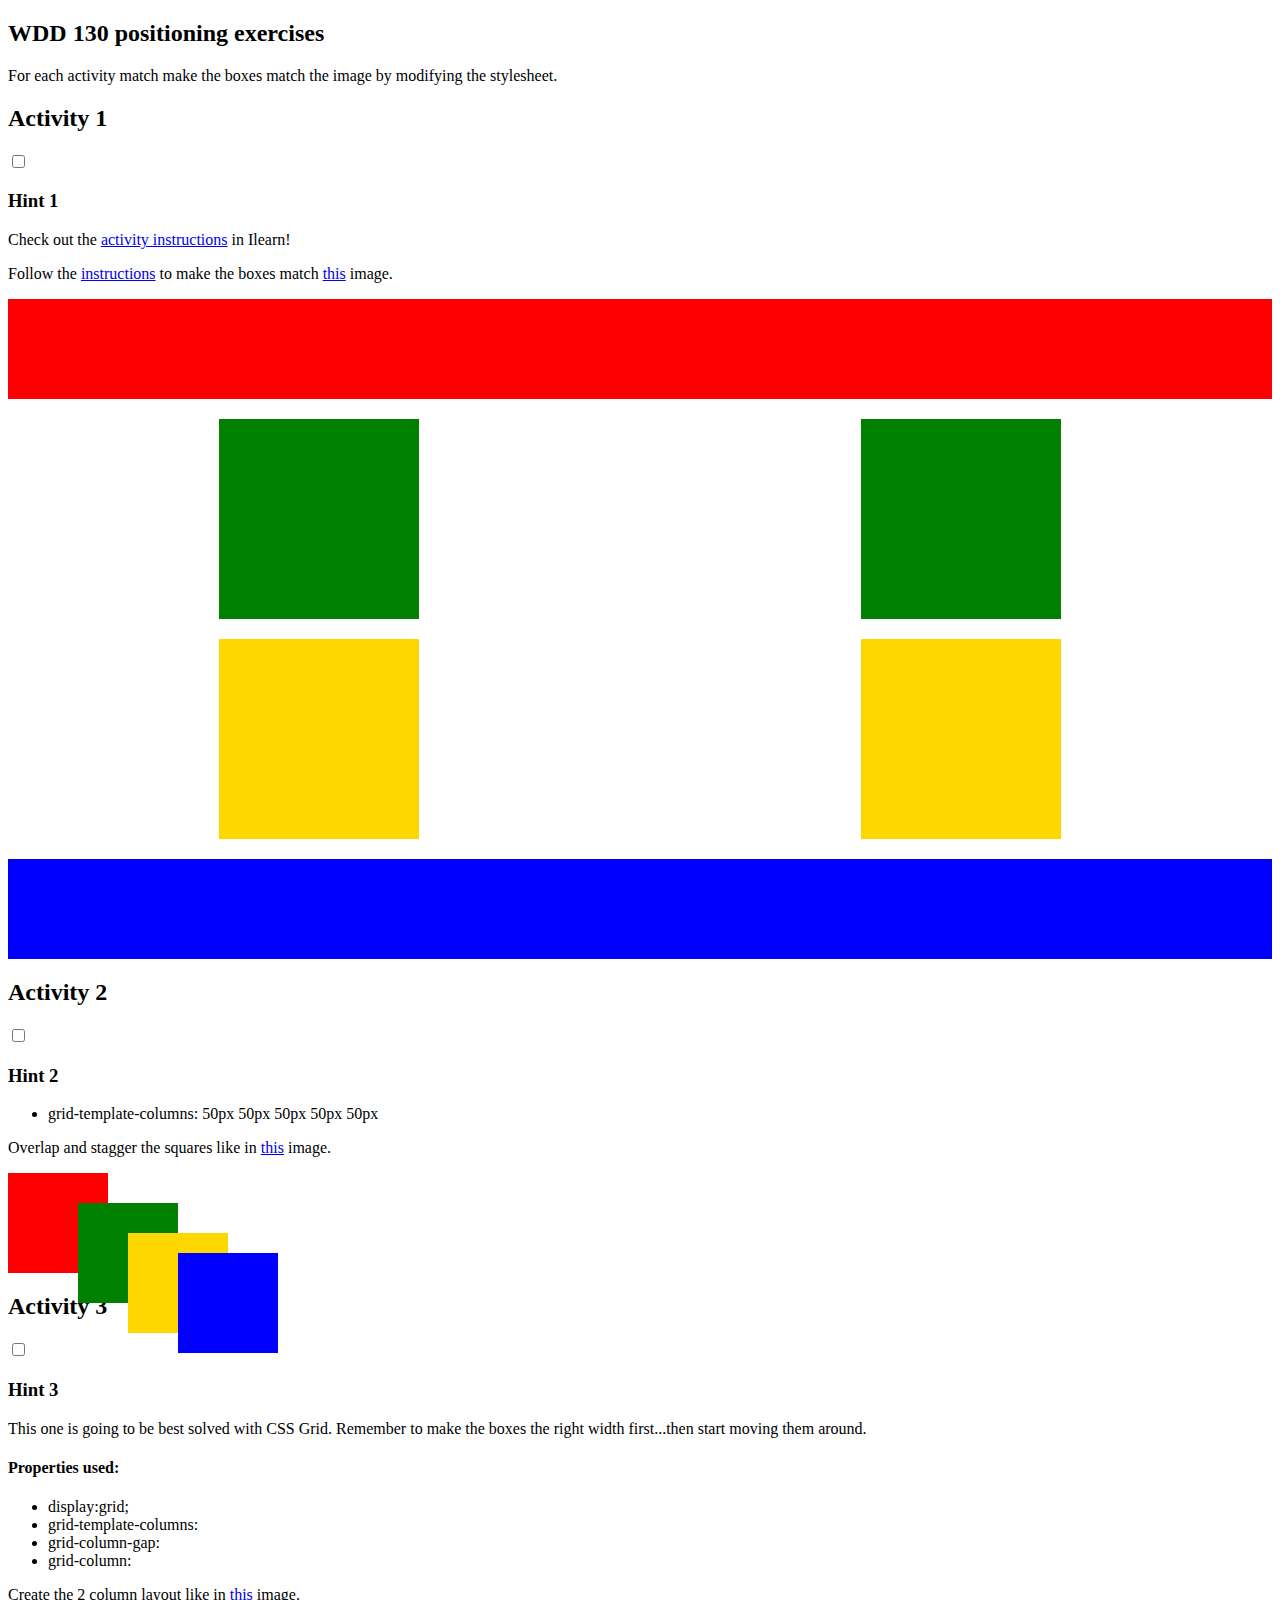
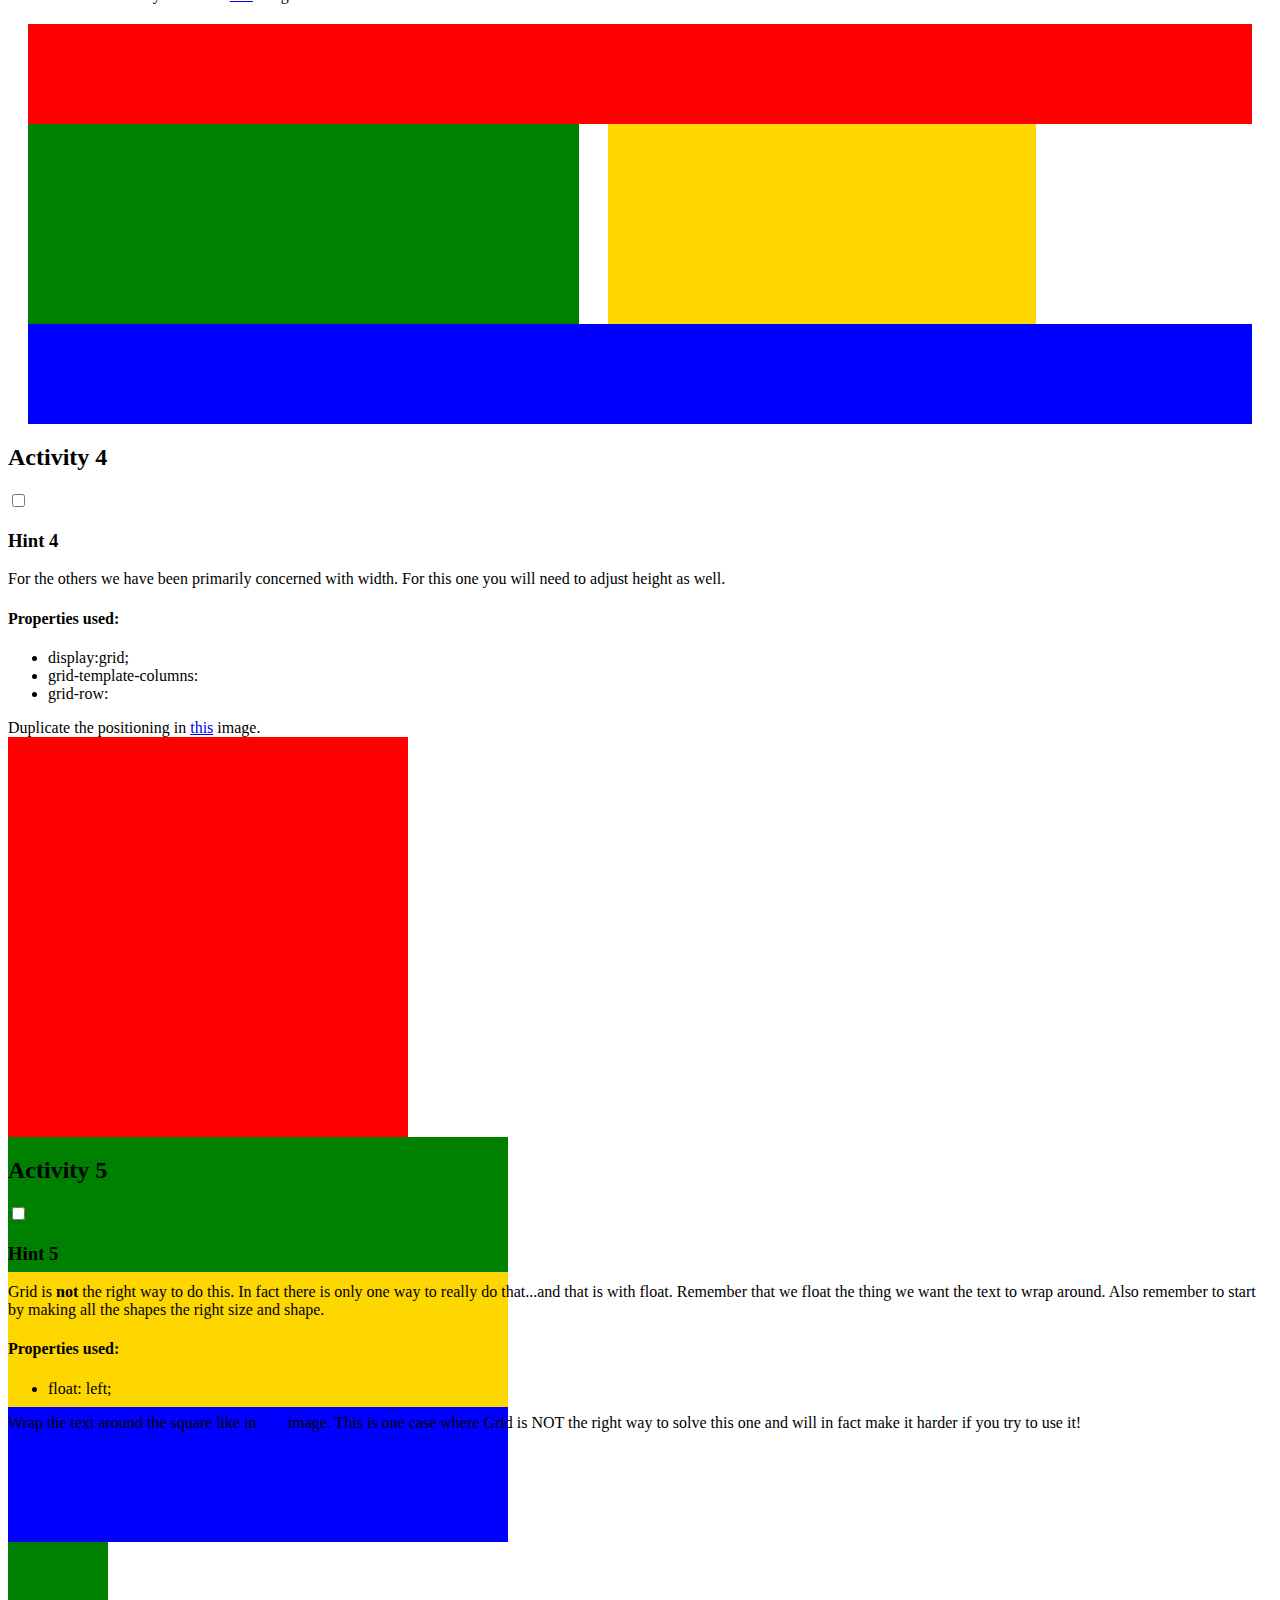
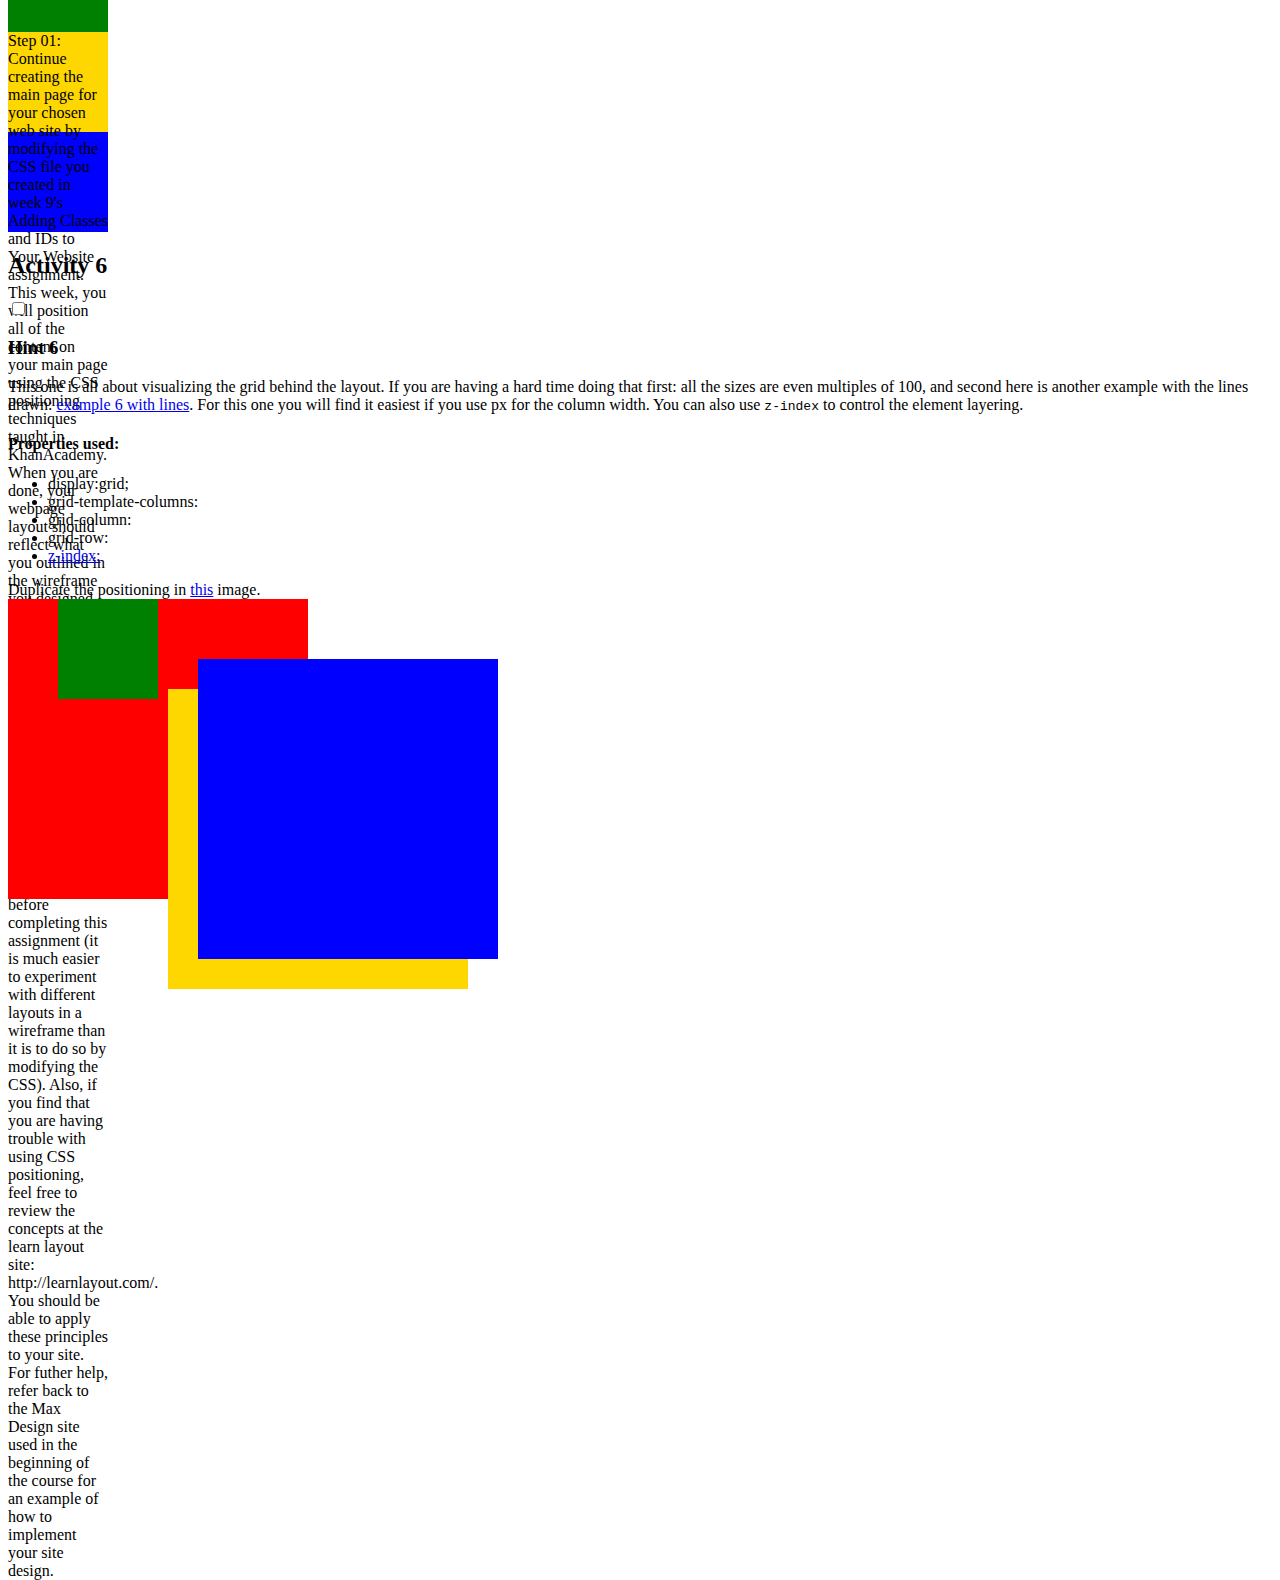
==== poitioning/positioning/positioning.html @ 3b472d66 "deleted items" ====
<!DOCTYPE html>
<html lang="en">
  <head>
    <!-- HTML - Name: positioning.html -->
    <title>Positioning Activity</title>
    <link rel="stylesheet" type="text/css" href="positionstyles.css" />
  </head>
  <body>
    <div class="activity">
      <h2>WDD 130 positioning exercises</h2>
      For each activity match make the boxes match the image by modifying the stylesheet.</div>
    <div class="activity">
      <h2>Activity 1</h2>
      <section class="hint"><input type="checkbox" ><i></i> <h3>Hint 1</h3><div><p>Check out the <a href="https://byui-wdd.github.io/wdd130/activities/w06-css-positioning.html" target="_blank">activity instructions</a> in Ilearn!</p></div></section>
      <p>Follow the <a href="https://byui-wdd.github.io/wdd130/activities/w06-css-positioning.html" target="_blank">instructions</a> to make the boxes match  <a href="https://byui-wdd.github.io/wdd130/images/example1.png" target="_blank">this</a> image.</p>
      <div class="content1" >
        <div class="red1" ></div>
        <div class="green1" ></div>
        <div class="green1" ></div>
        <div class="yellow1"></div>
        <div class="yellow1"></div>
        <div class="blue1"></div>
      </div>
    </div>
    <div class="activity">
      <h2>Activity 2</h2>
      <section class="hint"><input type="checkbox" > <h3>Hint 2</h3><i></i><div>
      <ul>
      <li>grid-template-columns: 50px 50px 50px 50px 50px </li></ul></div></section>
      <p>Overlap and stagger the squares like in <a href="https://byui-wdd.github.io/wdd130/images/example2.png" target="_blank">this</a> image.</p>
      <div class="content2" >
        <div class="red2" ></div>
        <div class="green2" ></div>
        <div class="yellow2"></div>
        <div class="blue2"></div>
      </div>
    </div>
    <div class="activity">
      <h2>Activity 3</h2>
      <section class="hint"><input type="checkbox" > <h3>Hint 3</h3><i></i><div><p>This one is going to be best solved with CSS Grid. Remember to make the boxes the right width first...then start moving them around. </p><h4>Properties used:</h4><ul><li>display:grid;</li><li>grid-template-columns:</li><li>grid-column-gap:</li>
        <li>grid-column:</li>  </ul></div></section>
      Create the 2 column layout like in <a href="https://byui-wdd.github.io/wdd130/images/example3.png" target="_blank">this</a>  image.
      <div class="content3" >
        <div class="red3" ></div>
        <div class="green3" ></div>
        <div class="yellow3"></div>
        <div class="blue3"></div>
      </div>
    </div>
    <div class="activity">
      <h2>Activity 4</h2>
      <section class="hint"><input type="checkbox" > <h3>Hint 4</h3><i></i><div><p>For the others we have been primarily concerned with width. For this one you will need to adjust height as well. </p><h4>Properties used:</h4><ul><li>display:grid;</li><li>grid-template-columns:</li><li>grid-row:</li></ul></div></section>
      Duplicate the positioning in <a href="https://byui-wdd.github.io/wdd130/images/example4.png" target="_blank">this</a> image. 
      <div class="content4" >
        <div class="red4" ></div>
        <div class="green4" ></div>
        <div class="yellow4"></div>
        <div class="blue4"></div>
      </div>
    </div>

    <div class="activity">
      <h2>Activity 5</h2>
      <section class="hint"><input type="checkbox" > <h3>Hint 5</h3><i></i><div><p>Grid is <strong>not</strong> the right way to do this.  In fact there is only one way to really do that...and that is with float. Remember that we float the thing we want the text to wrap around.  Also remember to start by making all the shapes the right size and shape.</p><h4>Properties used:</h4><ul><li>float: left;</li></ul></div></section>
      Wrap the text around the square like in <a href="https://byui-wdd.github.io/wdd130/images/example5.png" target="_blank">this</a> image. This is one case where Grid is NOT the right way to solve this one and will in fact make it harder if you try to use it!
      <div class="content5" >
        <div class="red5" ></div>
        <div class="green5" ></div>
        <div class="yellow5">Step 01: Continue creating the main page for your chosen web site by modifying the CSS file you created in week 9's Adding Classes and IDs to Your Website assignment. This week, you will position all of the content on your main page using the CSS positioning techniques taught in KhanAcademy. When you are done, your webpage layout should reflect what you outlined in the wireframe you designed in the assignment Your Own Site Diagram and Wireframe in week 3. <br />
          If you have changed your mind on how you want the content of your main page laid out, take an opportunity to update your wireframe before completing this assignment (it is much easier to experiment with different layouts in a wireframe than it is to do so by modifying the CSS). Also, if you find that you are having trouble with using CSS positioning, feel free to review the concepts at the learn layout site: http://learnlayout.com/. You should be able to apply these principles to your site. For futher help, refer back to the Max Design site used in the beginning of the course for an example of how to implement your site design.</div>
        <div class="blue5"></div>
      </div>
    </div>
    <div class="activity">
      <h2>Activity 6</h2>
      <section class="hint"><input type="checkbox" > <h3>Hint 6</h3><i></i><div><p>This one is all about visualizing the grid behind the layout. If you are having a hard time doing that first: all the sizes are even multiples of 100, and second here is another example with the lines drawn: <a href="https://byui-wdd.github.io/wdd130/images/example6-hint.png" target="_blank">example 6 with lines</a>. For this one you will find it easiest if you use px for the column width. You can also use <kbd>z-index</kbd> to control the element layering.    </p><h4>Properties used:</h4><ul><li>display:grid;</li><li>grid-template-columns:</li><li>grid-column:</li><li>grid-row:</li><li><a href="https://www.w3schools.com/cssref/pr_pos_z-index.asp" target="_blank">z-index:</a></li></ul></div></section>
      Duplicate the positioning in <a href="https://byui-wdd.github.io/wdd130/images/example6.png" target="_blank">this</a> image.
      <div class="content6" >
        <div class="red6" ></div>
        <div class="green6" ></div>
        <div class="yellow6"></div>
        <div class="blue6"></div>
      </div>
    </div>
  </body>
</html>
---- poitioning/positioning/positionstyles.css ----
/* CSS - Name: "positionstyles.css" */
/* Activity 1 styles */
.content1 {
  /* This is the parent of the activity 1 boxes. */
display: grid;
grid-template-columns: 1fr 1fr;
justify-items: center;
gap: 20px;
}

.red1 { 
  width: 100%; 
  height: 100px; 
  background-color: red; 
  grid-column: 1/3;

} 
.green1 {
  width: 200px; 
  height: 200px; 
  background-color: green; 

} 
.yellow1 {
  width: 200px; 
  height: 200px; 
  background-color: gold; 
} 
.blue1 {
  width: 100%; 
  height: 100px; 
  background-color: blue; 
  grid-column: 1/3;
} 

   /* Activity 2 styles */ 
   .content2 {
    /* This is the parent of the activity 2 boxes. */
    display: grid;
        grid-template-columns: repeat(4,1fr);
        grid-template-columns: 50px 50px 50px 50px;
}
.red2 {
width: 100px; 
height: 100px; 
background-color: red; 
} 
.green2 { 
width: 100px; 
height: 100px; 
background-color: green; 
position: relative;
left: 20px;
top: 30px;
 } 
.yellow2 {
width: 100px; 
height: 100px; 
background-color: gold; 
position: relative;
left: 20px;
top: 60px;
} 
.blue2 {
width: 100px; 
height: 100px; 
background-color: blue; 
position: relative;
left: 20px;
top: 80px;
} 


/* Activity 3 styles */ 
.content3 {
  /* This is the parent of the activity 3 boxes. */
  height: 400px;
  display: grid   ;
  grid-template-columns:repeat(4 1fr);
  grid-column-gap: 20px;
  grid-column: auto;
  margin: 20px;
  position: relative;
  
  
}
.red3 {
  width: 100%;
  height: 100px;  
  background-color: red;
} 
.green3 {
  width: 45%; 
  height: 200px; 
  background-color: green;
} 

.yellow3 {
  width: 35%; 
  height: 200px; 
  background-color: gold;
  position: relative;
  left: 580px;
  bottom: 200px;
}

.blue3 {
  width: 100%;
  height: 100px; 
  background-color: blue; 
  position: relative;
  bottom: 200px;
} 
/* Activity 4 styles */ 
.content4 {
  /* This is the parent of the activity 4 boxes. */
  height: 400px;
  display: grid;
  grid-template-columns: repeat(4, 1f);
  column-gap: 0px

}
.red4 {
  width: 400px; 
  height: 400px; 
  background-color: red; 
} 
.green4 {
  width: 500px; 
  height: 135px; 
  background-color: green;
} 
.yellow4 {
  width: 500px; 
  height: 135px; 
  background-color: gold;
} 
.blue4 {
  width: 500px; 
  height: 135px; 
  background-color: blue;

} 
     /* Activity 5 styles */ 
     .content5 {
      /* This is the parent of the activity 5 boxes. */
       height: 400px;
  }
  .red5 { 
  width: 100px; 
  height: 100px; 
  background-color: red; 
   } 
  .green5 { 
  width: 100px; 
  height: 100px; 
  background-color: green; 

   } 
  .yellow5 {
  width: 100px; 
  height: 100px; 
  background-color: gold; 

  } 
  .blue5 {
  width: 100px; 
  height: 100px; 
  background-color: blue; 
  }
 
/* Activity 6 styles */ 
.content6 {
  /* This is the parent of the activity 6 boxes. */
  display: grid;
        grid-template-columns: repeat(4,1fr);
        grid-template-columns: 50px 50px 50px 50px;

.red6 {
  width: 300px; 
  height: 300px; 
  background-color: red; 
} 
.green6 {
  width: 100px; 
  height: 100px; 
  background-color: green;
  

} 
.yellow6 {
  width: 300px; 
  height: 300px; 
  background-color: gold; 
  position: relative;
   left: 60px;
  top: 90px;
} 
.blue6 {
  width: 300px; 
  height: 300px; 
  background-color: blue;
  position: relative;
   left: 40px;
  top: 60px; 
} 


/* Do not make any changes below here */
.activity {
  width: 70%; 
  margin: 20px auto; 
  font-family: Arial, sans-serif; 
  border: 1px solid black; 
  padding: 10px; 
  clear:both; 
  overflow: auto;
} 

.hint {
  border: 1px solid grey;
  background: #e0e0e0;
  padding: .5em;
  position: relative;
  margin: 1em 0;
}
.hint h3 {
  margin: 0;
}
.hint:hover {
  background: #d0d0d0;
}
.hint > div {
  display: none;
}

.hint input[type=checkbox] {
  position: absolute;
  width: 100%;
  height: 100%;
  opacity: 0;
  z-index: 1;
  cursor: pointer;
}

.hint input[type=checkbox]:checked ~ div {
  display: block;
}

.hint i {
  position: absolute;
  transform: translate(-6px, 0);
  margin-top: 16px;
  right: 10px;
  top: -3px;
}
.hint i:before, .hint i:after {
  content: "";
  position: absolute;
  background-color: black;
  width: 3px;
  height: 9px;
}
.hint i:before {
  transform: translate(2px, 0) rotate(45deg);
}
.hint i:after {
  transform: translate(-2px, 0) rotate(-45deg);
}

.hint input[type=checkbox]:checked ~ i:before {
  transform: translate(-2px, 0) rotate(45deg);
}
.hint input[type=checkbox]:checked ~ i:after {
  transform: translate(2px, 0) rotate(-45deg);
}
.hint a {
  position: relative;
  z-index: 1;
}
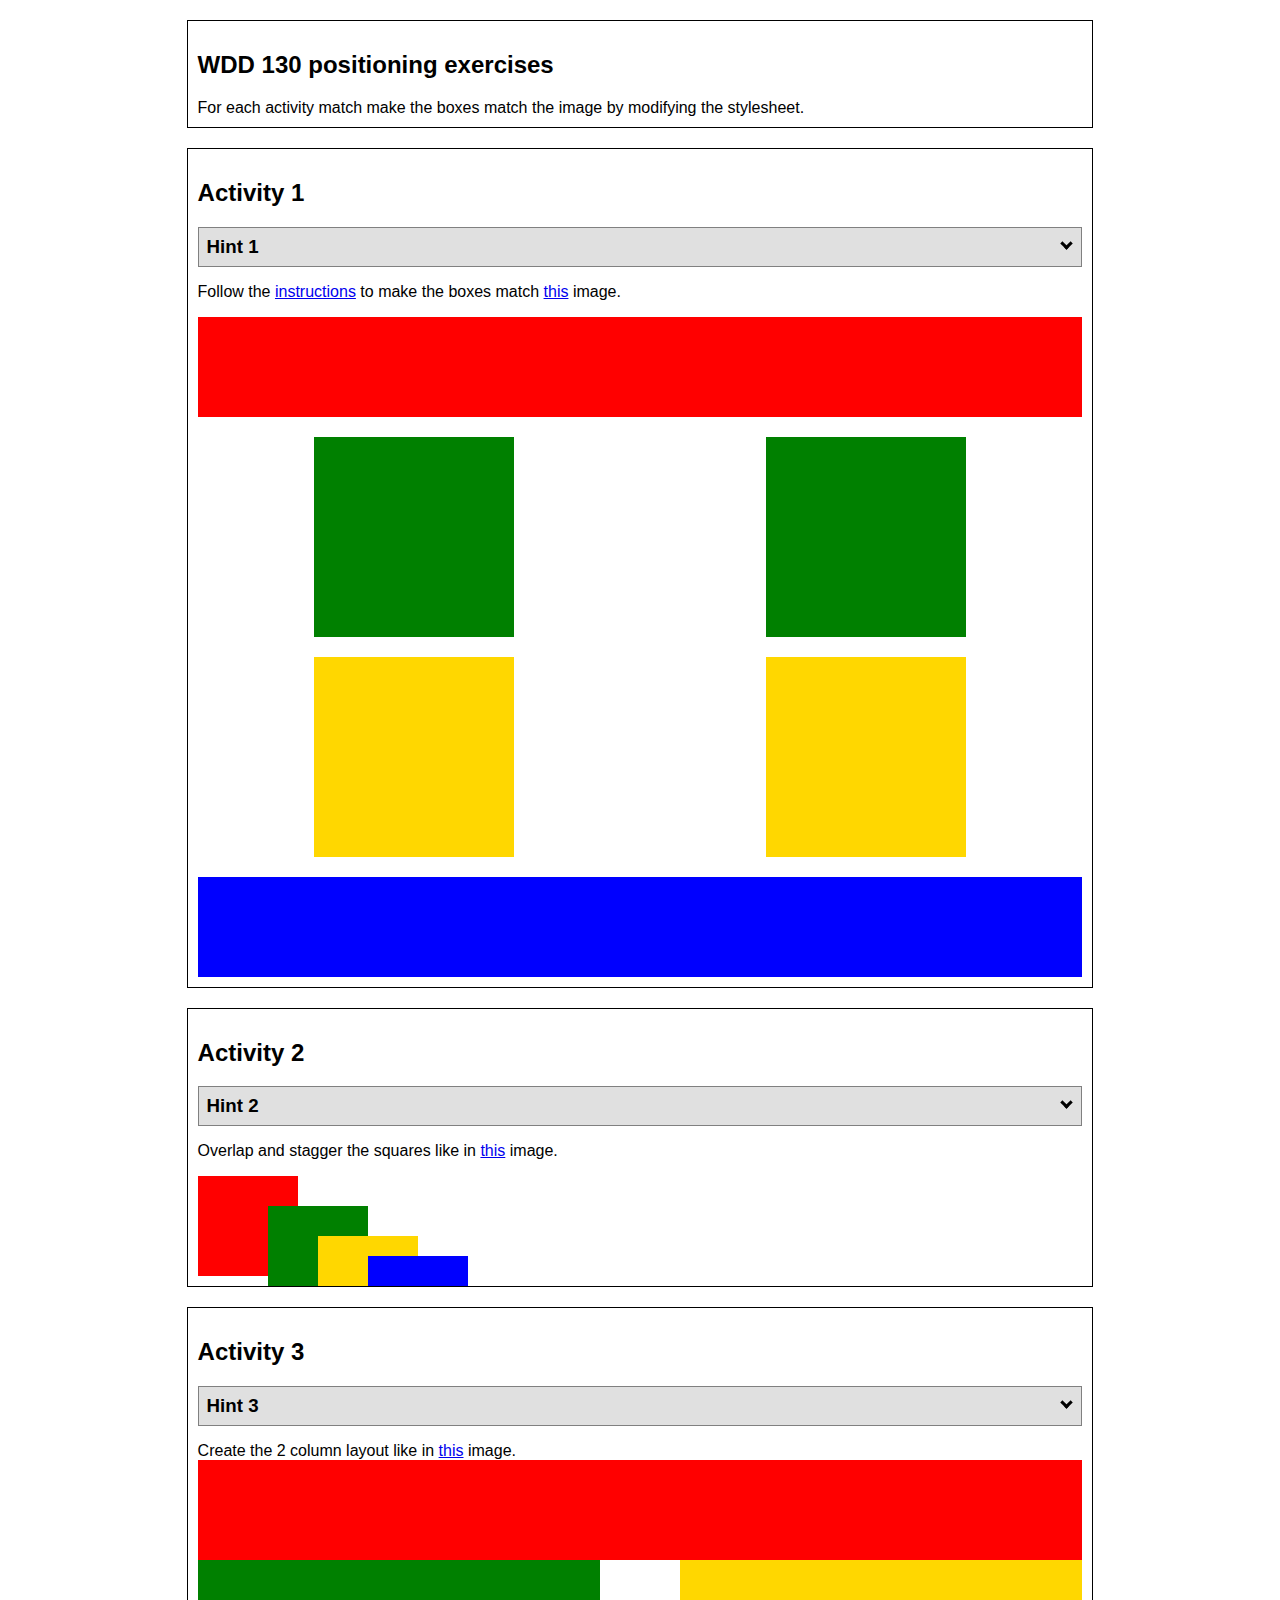
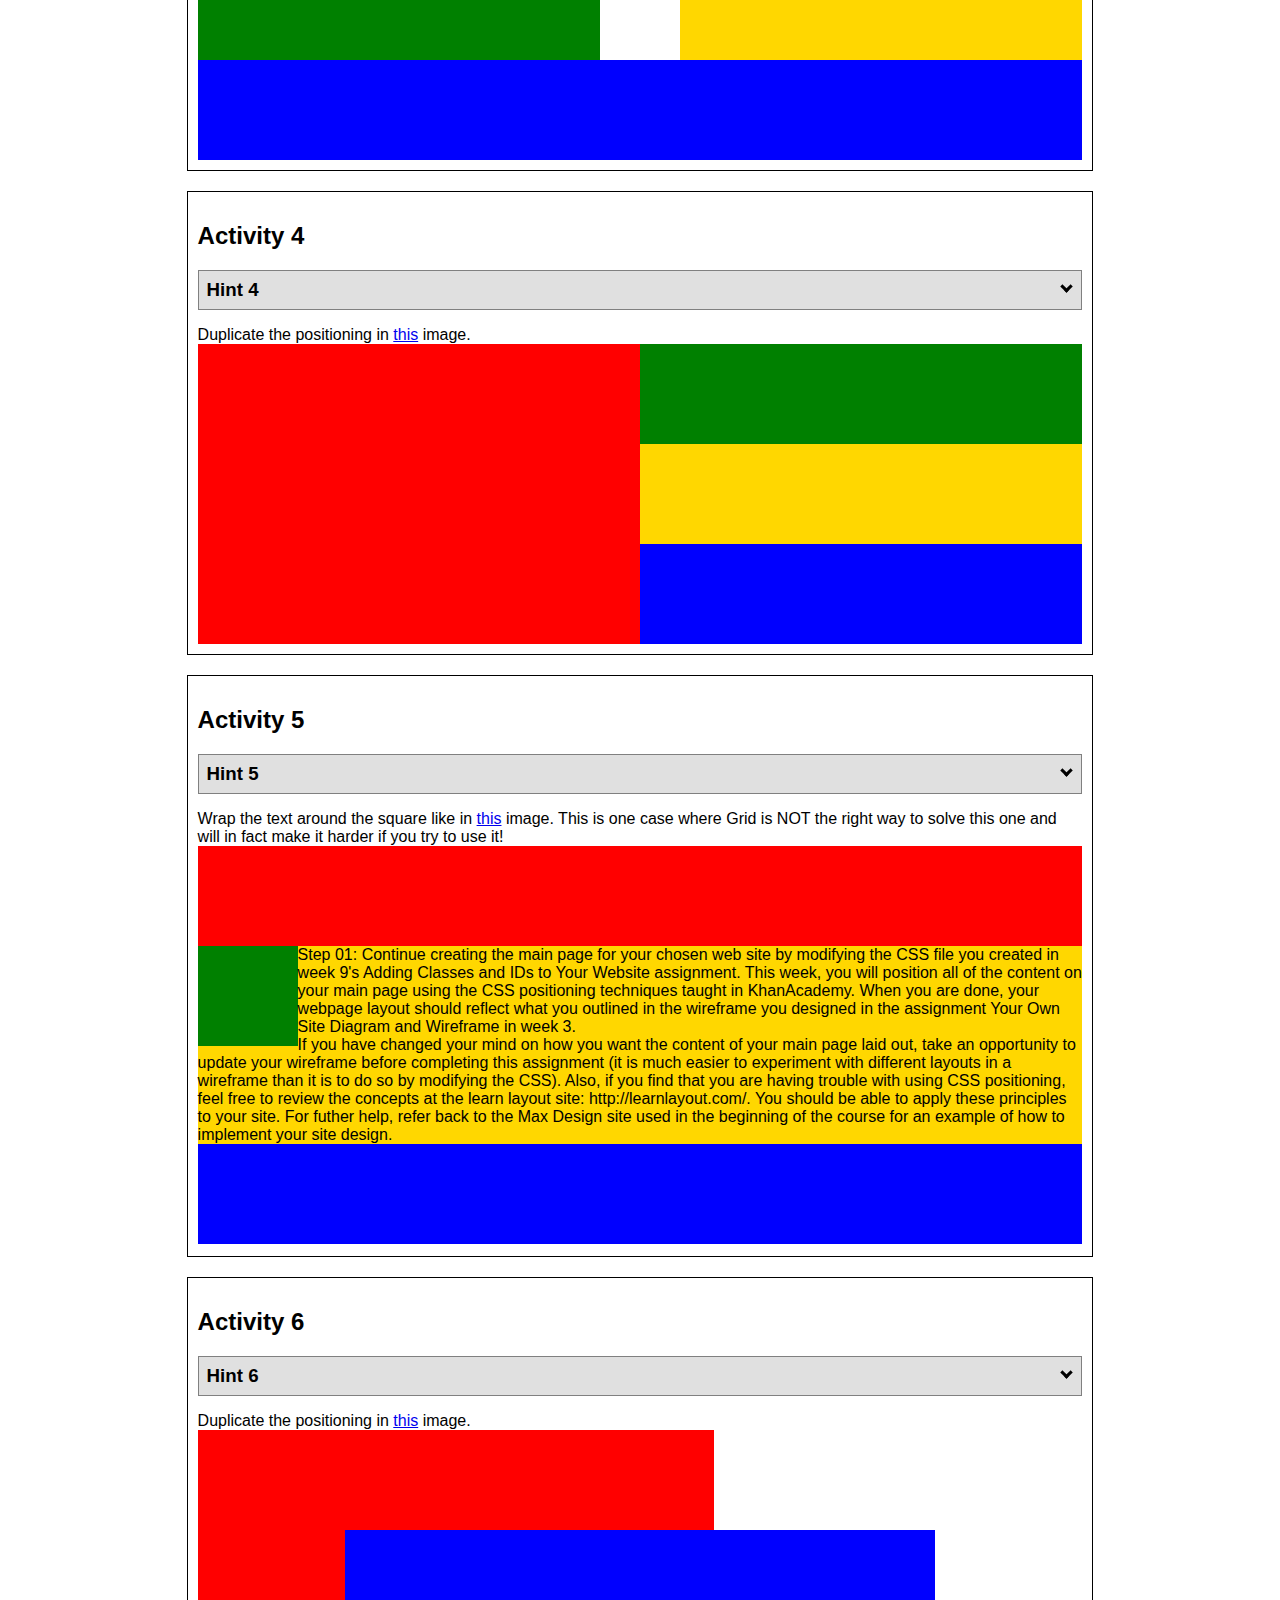
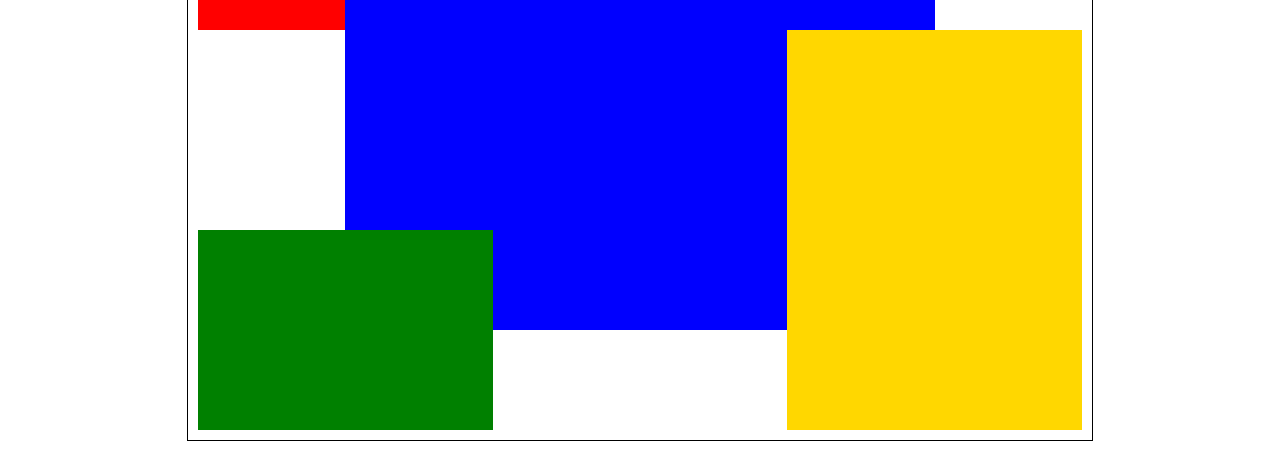
==== commit fe2ff20f: "worked on week6" ====
--- a/poitioning/positioning/positioning.html
+++ b/poitioning/positioning/positioning.html
@@ -65,8 +65,9 @@
       Wrap the text around the square like in <a href="https://byui-wdd.github.io/wdd130/images/example5.png" target="_blank">this</a> image. This is one case where Grid is NOT the right way to solve this one and will in fact make it harder if you try to use it!
       <div class="content5" >
         <div class="red5" ></div>
-        <div class="green5" ></div>
-        <div class="yellow5">Step 01: Continue creating the main page for your chosen web site by modifying the CSS file you created in week 9's Adding Classes and IDs to Your Website assignment. This week, you will position all of the content on your main page using the CSS positioning techniques taught in KhanAcademy. When you are done, your webpage layout should reflect what you outlined in the wireframe you designed in the assignment Your Own Site Diagram and Wireframe in week 3. <br />
+        <div class="yellow5">
+          <div class="green5" ></div>
+          Step 01: Continue creating the main page for your chosen web site by modifying the CSS file you created in week 9's Adding Classes and IDs to Your Website assignment. This week, you will position all of the content on your main page using the CSS positioning techniques taught in KhanAcademy. When you are done, your webpage layout should reflect what you outlined in the wireframe you designed in the assignment Your Own Site Diagram and Wireframe in week 3. <br />
           If you have changed your mind on how you want the content of your main page laid out, take an opportunity to update your wireframe before completing this assignment (it is much easier to experiment with different layouts in a wireframe than it is to do so by modifying the CSS). Also, if you find that you are having trouble with using CSS positioning, feel free to review the concepts at the learn layout site: http://learnlayout.com/. You should be able to apply these principles to your site. For futher help, refer back to the Max Design site used in the beginning of the course for an example of how to implement your site design.</div>
         <div class="blue5"></div>
       </div>
--- a/poitioning/positioning/positionstyles.css
+++ b/poitioning/positioning/positionstyles.css
@@ -74,80 +74,76 @@
 /* Activity 3 styles */ 
 .content3 {
   /* This is the parent of the activity 3 boxes. */
-  height: 400px;
-  display: grid   ;
-  grid-template-columns:repeat(4 1fr);
-  grid-column-gap: 20px;
-  grid-column: auto;
-  margin: 20px;
-  position: relative;
-  
-  
+  display: grid;
+  grid-template-columns: repeat(11, 1fr);
 }
 .red3 {
-  width: 100%;
   height: 100px;  
   background-color: red;
+  grid-column: 1/12;
 } 
 .green3 {
-  width: 45%; 
-  height: 200px; 
+  height: 100px; 
   background-color: green;
+  grid-column: 1/6;
 } 
 
 .yellow3 {
-  width: 35%; 
-  height: 200px; 
+  height: 100px; 
   background-color: gold;
-  position: relative;
-  left: 580px;
-  bottom: 200px;
+  grid-column: 7/12;
 }
 
 .blue3 {
-  width: 100%;
   height: 100px; 
   background-color: blue; 
-  position: relative;
-  bottom: 200px;
-} 
+  grid-column: 1/12;
+} 
+
 /* Activity 4 styles */ 
 .content4 {
   /* This is the parent of the activity 4 boxes. */
-  height: 400px;
   display: grid;
-  grid-template-columns: repeat(4, 1f);
-  column-gap: 0px
-
+  /* grid-template-columns: repeat(3, 1f);
+  grid-row: 1; */
+
+  grid-template-areas: 
+    'red4 green4'
+    'red4 green4'
+    'red4 yellow4'
+    'red4 yellow4'
+    'red4 blue4'
+    'red4 blue4'
+  
 }
 .red4 {
-  width: 400px; 
-  height: 400px; 
-  background-color: red; 
+  background-color: red; 
+  grid-area: red4;
 } 
 .green4 {
-  width: 500px; 
-  height: 135px; 
+  height: 100px;
   background-color: green;
+  grid-area: green4;
 } 
 .yellow4 {
-  width: 500px; 
-  height: 135px; 
+  height: 100px;
   background-color: gold;
-} 
+  grid-area: yellow4;
+} 
+
 .blue4 {
-  width: 500px; 
-  height: 135px; 
+  height: 100px;
   background-color: blue;
-
-} 
+  grid-area: blue4;
+} 
+
      /* Activity 5 styles */ 
-     .content5 {
-      /* This is the parent of the activity 5 boxes. */
-       height: 400px;
+  .content5 {
+  /* This is the parent of the activity 5 boxes. */
+    height: 400px;
   }
   .red5 { 
-  width: 100px; 
+  width: 100%; 
   height: 100px; 
   background-color: red; 
    } 
@@ -155,16 +151,16 @@
   width: 100px; 
   height: 100px; 
   background-color: green; 
+  float: left;
 
    } 
   .yellow5 {
-  width: 100px; 
-  height: 100px; 
+  width: 100%; 
   background-color: gold; 
 
   } 
   .blue5 {
-  width: 100px; 
+  width: 100%; 
   height: 100px; 
   background-color: blue; 
   }
@@ -173,36 +169,33 @@
 .content6 {
   /* This is the parent of the activity 6 boxes. */
   display: grid;
-        grid-template-columns: repeat(4,1fr);
-        grid-template-columns: 50px 50px 50px 50px;
+  grid-template-columns: repeat(12, 1fr);
+  grid-template-rows: 100px 100px 100px 100px 100px 100px;
+}
 
 .red6 {
-  width: 300px; 
-  height: 300px; 
-  background-color: red; 
+  background-color: red; 
+  grid-column: 1/8;
+  grid-row: 1/3;
 } 
 .green6 {
-  width: 100px; 
-  height: 100px; 
   background-color: green;
-  
-
+  grid-column: 1/5;
+  grid-row: 5/7;
+  z-index: 2;
 } 
 .yellow6 {
-  width: 300px; 
-  height: 300px; 
   background-color: gold; 
-  position: relative;
-   left: 60px;
-  top: 90px;
-} 
+  grid-column: 9/13;
+  grid-row: 3/7;
+  z-index: 2;
+} 
+
 .blue6 {
-  width: 300px; 
-  height: 300px; 
   background-color: blue;
-  position: relative;
-   left: 40px;
-  top: 60px; 
+  grid-column: 3/11;
+  grid-row: 2/6;
+  z-index: 1;
 } 
 
 
@@ -254,6 +247,7 @@
   right: 10px;
   top: -3px;
 }
+
 .hint i:before, .hint i:after {
   content: "";
   position: absolute;
@@ -261,9 +255,11 @@
   width: 3px;
   height: 9px;
 }
+
 .hint i:before {
   transform: translate(2px, 0) rotate(45deg);
 }
+
 .hint i:after {
   transform: translate(-2px, 0) rotate(-45deg);
 }
@@ -271,9 +267,11 @@
 .hint input[type=checkbox]:checked ~ i:before {
   transform: translate(-2px, 0) rotate(45deg);
 }
+
 .hint input[type=checkbox]:checked ~ i:after {
   transform: translate(2px, 0) rotate(-45deg);
 }
+
 .hint a {
   position: relative;
   z-index: 1;
